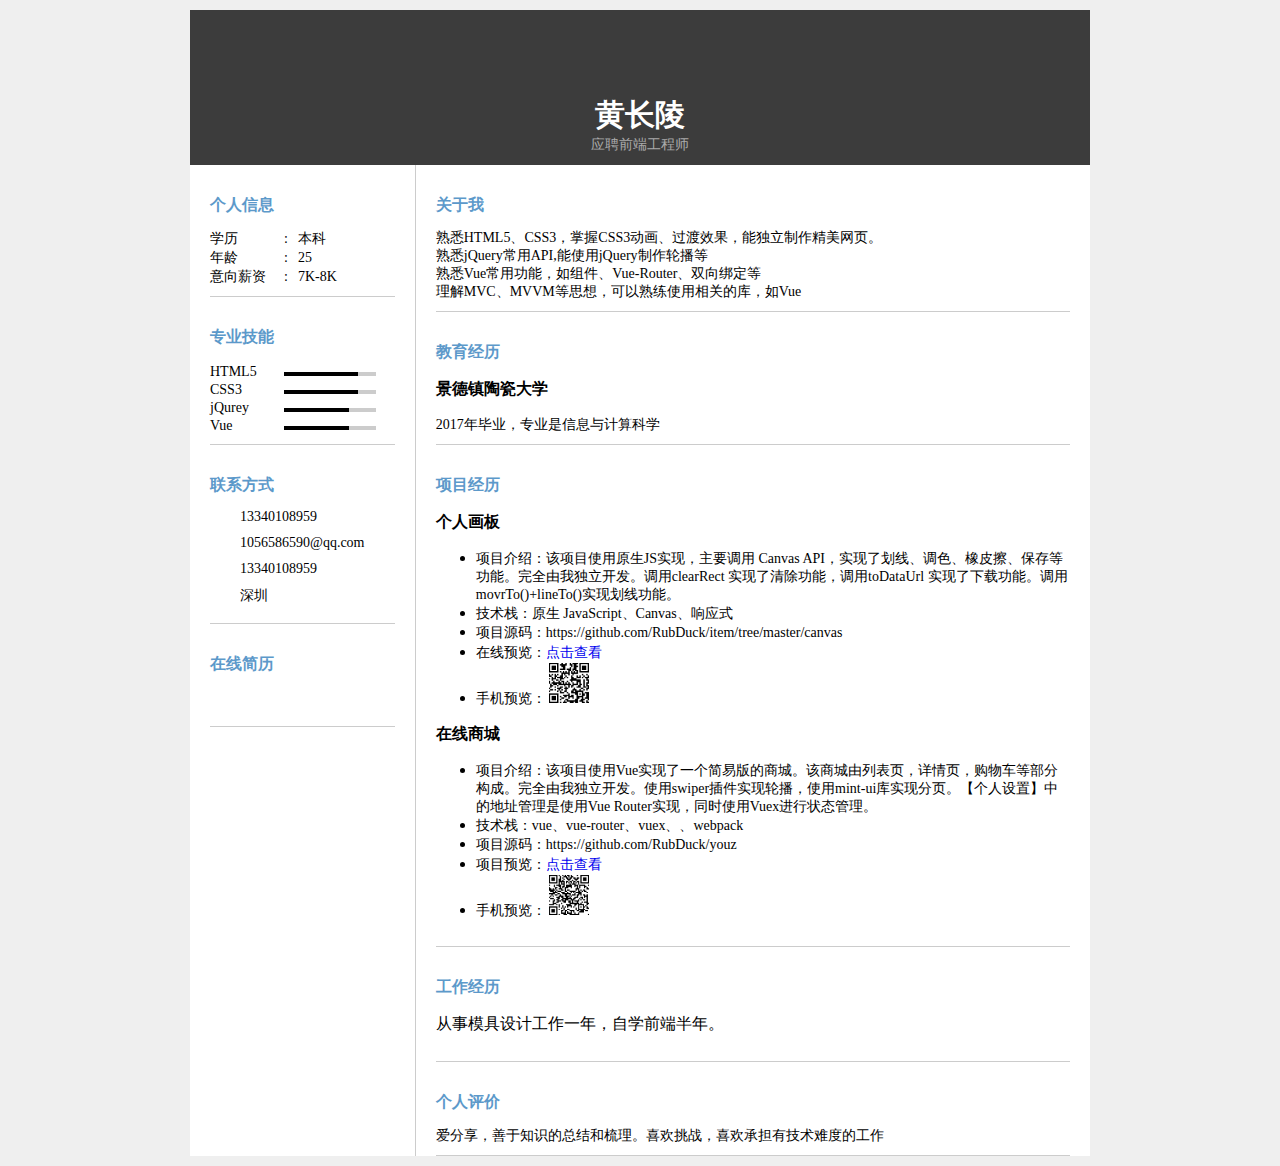
==== resume-2/index.html @ aaa9c548 "resume" ====
<!DOCTYPE html>
<html lang="en">
<head>
    <meta charset="UTF-8">
    <meta name="viewport" content="width=device-width, initial-scale=1.0">
    <meta http-equiv="X-UA-Compatible" content="ie=edge">
    <script src="https://at.alicdn.com/t/font_1127039_syuu8h5iaig.js"></script>
    <link rel="stylesheet" href="./index.css">
    <script src="./index.js"></script>
    <title>我的简历</title>
</head>
<body>
    <div class="page">
    <div class="resume">
    <header>
        <h1>黄长陵</h1>
        <p>应聘前端工程师</p>
    </header>
    <aside>
        <section>
            <h2>个人信息</h2>
            <div class="personal">
                <div class="item">
                    <span>学历</span>
                    <span>本科</span>
                </div>
                <div class="item">
                    <span>年龄</span>
                    <span>25</span>
                </div>
                <div class="item">
                    <span>意向薪资</span>
                    <span>7K-8K</span>
                </div>
            </div>
        </section>
        <section>
            <h2>专业技能</h2>
            <div class="skill">
                <div class="item">
                    <span>HTML5</span>
                    <span><i style="width:80%"></i></span>
                </div>
                <div class="item">
                        <span>CSS3</span>
                        <span><i style="width:80%"></i></span>
                    </div>
                <div class="item">
                    <span>jQurey</span>
                    <span><i style="width:70%"></i></span>
                </div>
                <div class="item">
                    <span>Vue</span>
                    <span><i style="width: 70%"></i></span>
                </div>
            </div>
        </section>
        <section>
            <h2>联系方式</h2>
            <div class="contact">
                <div class="item">
                    <svg class="icon" aria-hidden="true">
                            <use xlink:href="#icon-dianhua"></use>
                        </svg>
                        <span>13340108959</span>
                </div>
                <div class="item">
                    <svg class="icon" aria-hidden="true">
                            <use xlink:href="#icon-youxiang"></use>
                        </svg>
                        <span>1056586590@qq.com</span>
                </div>
                <div class="item">
                    <svg class="icon" aria-hidden="true">
                            <use xlink:href="#icon-weixin"></use>
                        </svg>
                        <span>13340108959</span>
                </div>
                <div class="item">
                    <svg class="icon" aria-hidden="true">
                            <use xlink:href="#icon-icon_MapMark"></use>
                        </svg>
                        <span>深圳</span>
                </div>
            </div>
        </section>
        <section>
            <h2>在线简历</h2>
            <div class="resume">
                <div class="utem">
                    <img src="" alt="">
                </div>
            </div>
        </section>
    </aside>
    <main>
        <section>
            <h2>关于我</h2>
            <span>熟悉HTML5、CSS3，掌握CSS3动画、过渡效果，能独立制作精美网页。</span>
            <span>熟悉jQuery常用API,能使用jQuery制作轮播等</span>
            <span>熟悉Vue常用功能，如组件、Vue-Router、双向绑定等</span>
            <span>理解MVC、MVVM等思想，可以熟练使用相关的库，如Vue</span>
        </section>
        <section>
            <h2>教育经历</h2>
           <h3>景德镇陶瓷大学</h3>
            <span>2017年毕业，专业是信息与计算科学</span>
        </section>
        <section>
            <h2>项目经历</h2>
            <h3>个人画板</h3>
            <ul>
                <li>
                    <span>项目介绍：该项目使用原生JS实现，主要调用 Canvas API，实现了划线、调色、橡皮擦、保存等功能。完全由我独立开发。调用clearRect 实现了清除功能，调用toDataUrl 实现了下载功能。调用movrTo()+lineTo()实现划线功能。</span>
                   </li>
                <li>
                    <span>技术栈：原生 JavaScript、Canvas、响应式</span>
                </li>
                <li>
                    <span>项目源码：https://github.com/RubDuck/item/tree/master/canvas</span>
                </li>
                <li>
                    <span>在线预览：<a href="https://rubduck.github.io/item/canvas/">点击查看</a></span>
                </li>
                <li>
                    <span>手机预览： <img src="./image/canvas.png" alt="" style="height:40px;width:40px;">  </span>
                </li>
            </ul>
            <h3>在线商城</h3>
            <ul>
                <li>
                    <span>项目介绍：该项目使用Vue实现了一个简易版的商城。该商城由列表页，详情页，购物车等部分构成。完全由我独立开发。使用swiper插件实现轮播，使用mint-ui库实现分页。【个人设置】中的地址管理是使用Vue Router实现，同时使用Vuex进行状态管理。
                    </span>
                </li>
                <li>
                    <span>技术栈：vue、vue-router、vuex、、webpack</span>
                </li>
                <li>
                    <span>项目源码：https://github.com/RubDuck/youz</span>
                </li>
                <li>
                    <span>项目预览：<a href="https://rubduck.github.io/youz/youzan/dist/">点击查看</a></span>
                </li>
                <li>
                    <span>手机预览： <img src="./image/youzan.png" alt="" style="height:40px;width:40px;">  </span>
                </li>
            </ul>
        </section>
        <section>
            <h2>工作经历</h2>
            <p>从事模具设计工作一年，自学前端半年。</p>
        </section>
        <section>
            <h2>个人评价</h2>
            <span>爱分享，善于知识的总结和梳理。喜欢挑战，喜欢承担有技术难度的工作</span>
        </section>
    </main>
    <!-- <a href="http://www.freepik.com">Designed by M.salama / Freepik</a> -->
</div>
</div>
</body>

</html>
---- resume-2/index.css ----
*{box-sizing: border-box}
body{margin: 0px;background: #efefef;word-wrap:break-word;}
a{text-decoration: none;font:14px/1.5 Arial; }



.resume{display: flex;max-width: 900px;margin-left: auto;margin-right: auto;margin-top: 10px;flex-wrap: wrap;margin-bottom: 10px;background: white}

header{text-align: center;height: 155px;width: 100%; background:#3c3c3c;}
header h1{margin-top: 85px; font-size: 30px;margin-bottom: 0;color: #fff;}
header p{ font-size: 14px;max-height: 20px;margin: 0px;color: #aaa;}

aside{border-right: 1px solid #ccc;background: white; flex:1}
aside section{border-bottom: 1px solid #ccc;    margin: 30px 20px 0px 20px;    padding-bottom: 10px;}
aside section h2{ font-size: 16px;color: #5c99ca;}
aside section span{font-size: 14px}
aside section .personal span:first-child {display: inline-block;width: 70px;}
aside section .personal span:last-child::before {content: ':';margin-right: 10px}
aside section .skill span:first-child {display: inline-block;width: 70px;}
aside section .skill span:last-child {height: 4px;background: #ccc;width: 50%;display: inline-block}
aside section .skill span i{display: block;;background: black;height: 4px}
aside section .contact .item{display: flex}
.icon {width: 1em; height: 1em;vertical-align: -0.15em;fill: currentColor;overflow: hidden;margin-bottom: 10px;width: 30px}

main{background: white;   flex: 3;max-width:100% }
main section{border-bottom: 1px solid #ccc; margin: 30px 20px 0px 20px;  padding-bottom: 10px;}
main section h2{font-size: 16px;color: #5c99ca;}
main section span{display: block;font-size: 14px}
main section h3{font-size: 16px}
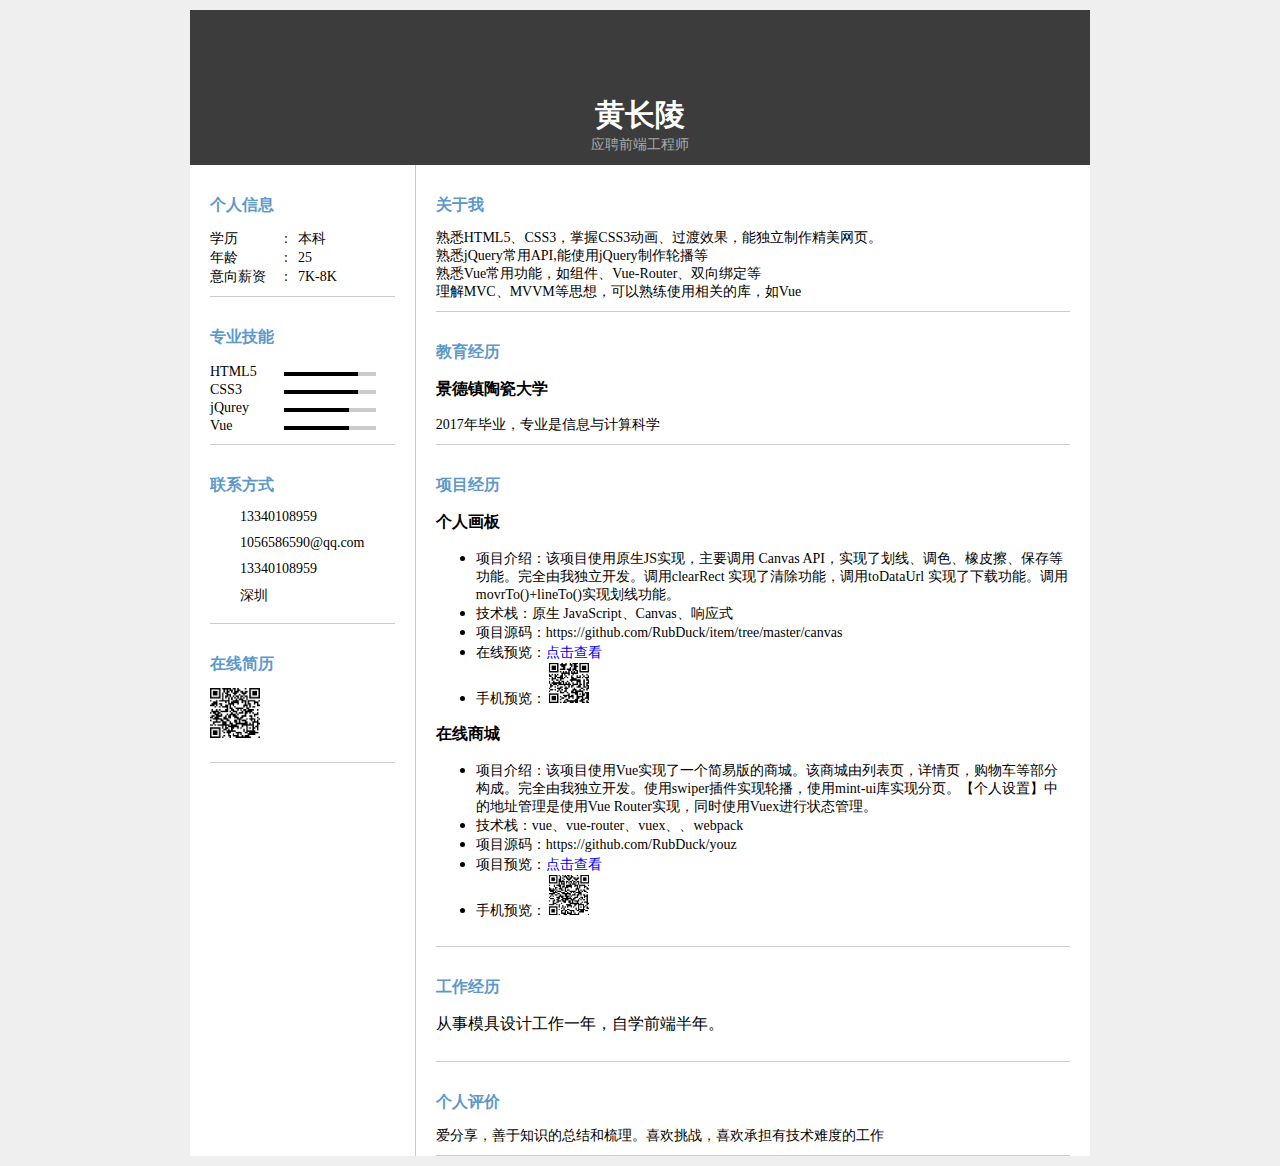
==== commit 3f0b9c8b: "resume" ====
--- a/resume-2/index.html
+++ b/resume-2/index.html
@@ -88,7 +88,7 @@
             <h2>在线简历</h2>
             <div class="resume">
                 <div class="utem">
-                    <img src="" alt="">
+                    <img src="./image/resume.png" alt="" style="height:50px;width:50px;">
                 </div>
             </div>
         </section>
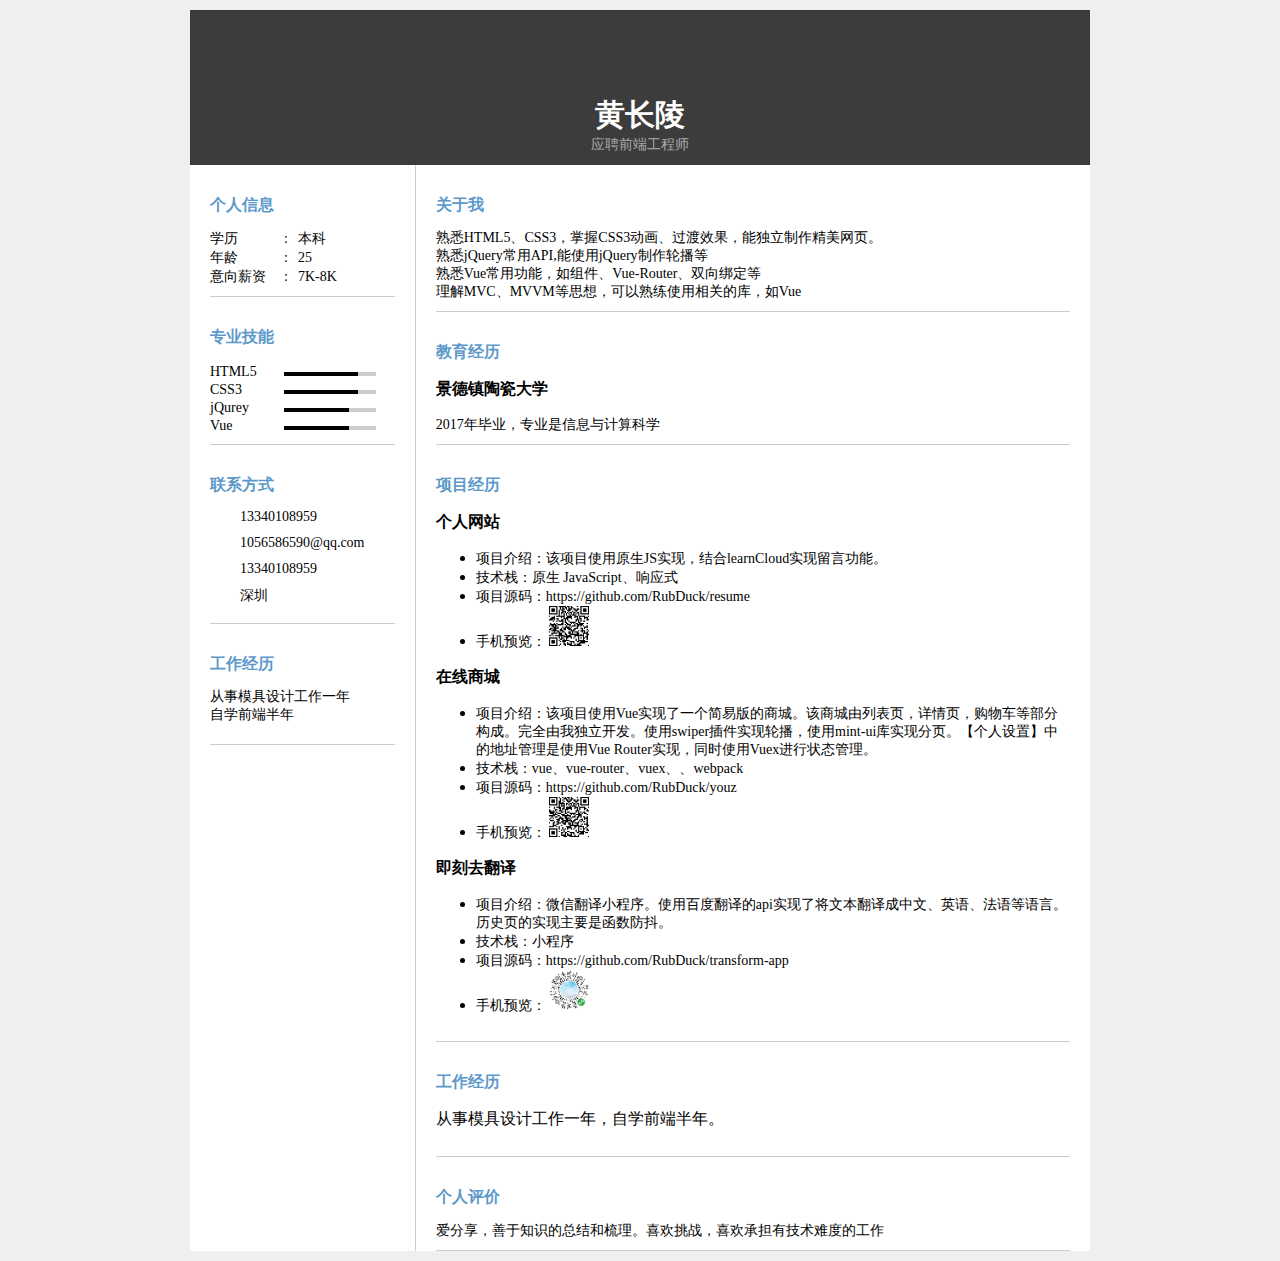
==== commit df1755d8: "app" ====
--- a/resume-2/index.html
+++ b/resume-2/index.html
@@ -85,11 +85,11 @@
             </div>
         </section>
         <section>
-            <h2>在线简历</h2>
+            <h2>工作经历</h2>
             <div class="resume">
-                <div class="utem">
-                    <img src="./image/resume.png" alt="" style="height:50px;width:50px;">
-                </div>
+                <span>从事模具设计工作一年</span>
+                <span>自学前端半年</span>
+                  
             </div>
         </section>
     </aside>
@@ -108,22 +108,22 @@
         </section>
         <section>
             <h2>项目经历</h2>
-            <h3>个人画板</h3>
+            <h3>个人网站</h3>
             <ul>
                 <li>
-                    <span>项目介绍：该项目使用原生JS实现，主要调用 Canvas API，实现了划线、调色、橡皮擦、保存等功能。完全由我独立开发。调用clearRect 实现了清除功能，调用toDataUrl 实现了下载功能。调用movrTo()+lineTo()实现划线功能。</span>
+                    <span>项目介绍：该项目使用原生JS实现，结合learnCloud实现留言功能。</span>
                    </li>
                 <li>
-                    <span>技术栈：原生 JavaScript、Canvas、响应式</span>
+                    <span>技术栈：原生 JavaScript、响应式</span>
                 </li>
                 <li>
-                    <span>项目源码：https://github.com/RubDuck/item/tree/master/canvas</span>
+                    <span>项目源码：https://github.com/RubDuck/resume</span>
                 </li>
+                <!-- <li>
+                    <span>在线预览：<a href="https://rubduck.github.io/resume/index.html">点击查看</a></span>
+                </li> -->
                 <li>
-                    <span>在线预览：<a href="https://rubduck.github.io/item/canvas/">点击查看</a></span>
-                </li>
-                <li>
-                    <span>手机预览： <img src="./image/canvas.png" alt="" style="height:40px;width:40px;">  </span>
+                    <span>手机预览： <img src="./image/resume.png" alt="" style="height:40px;width:40px;">  </span>
                 </li>
             </ul>
             <h3>在线商城</h3>
@@ -138,13 +138,33 @@
                 <li>
                     <span>项目源码：https://github.com/RubDuck/youz</span>
                 </li>
-                <li>
+                <!-- <li>
                     <span>项目预览：<a href="https://rubduck.github.io/youz/youzan/dist/">点击查看</a></span>
-                </li>
+                </li> -->
                 <li>
                     <span>手机预览： <img src="./image/youzan.png" alt="" style="height:40px;width:40px;">  </span>
                 </li>
             </ul>
+            <h3>即刻去翻译</h3>
+            <ul>
+                <li>
+                    <span>项目介绍：微信翻译小程序。使用百度翻译的api实现了将文本翻译成中文、英语、法语等语言。历史页的实现主要是函数防抖。</span>
+                   </li>
+                <li>
+                    <span>技术栈：小程序</span>
+                </li>
+                <li>
+                    <span>项目源码：https://github.com/RubDuck/transform-app</span>
+                </li>
+                <!-- <li>
+                    <span>项目预览：<a href="https://github.com/RubDuck/transform-app">点击查看</a></span>
+                </li> -->
+         
+                <li>
+                    <span>手机预览： <img src="./image/transform.png" alt="" style="height:40px;width:40px;">  </span>
+                </li>
+            </ul>
+            
         </section>
         <section>
             <h2>工作经历</h2>
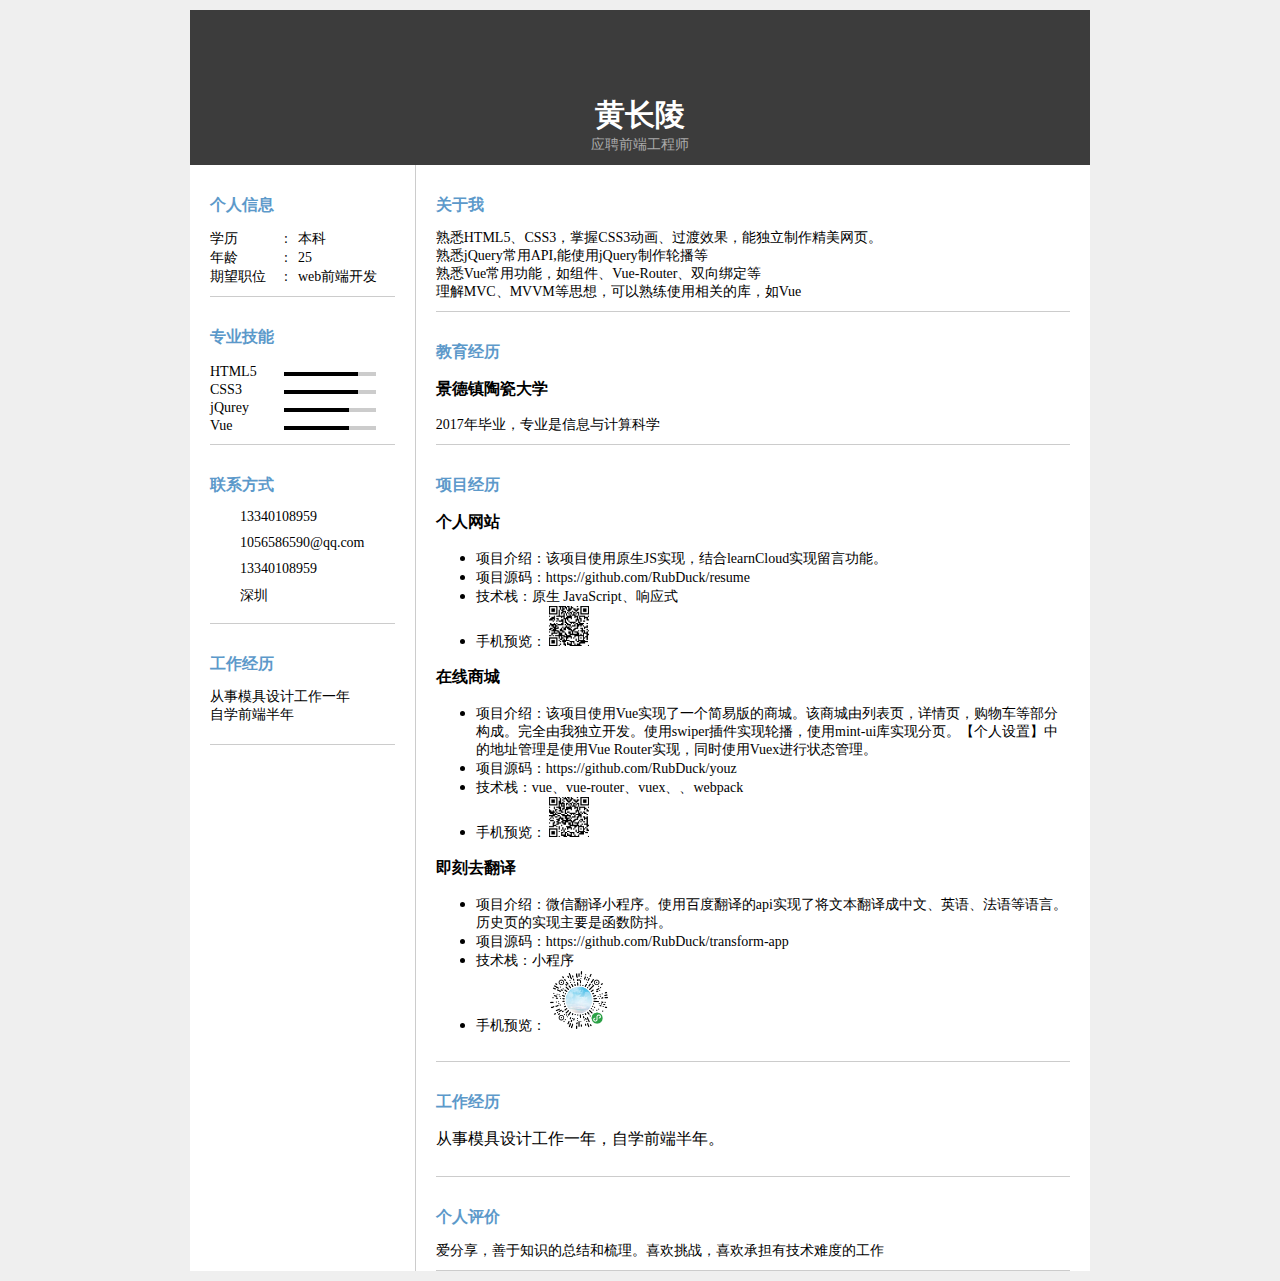
==== commit e5101bce: "modify pdf" ====
--- a/resume-2/index.html
+++ b/resume-2/index.html
@@ -29,9 +29,10 @@
                     <span>25</span>
                 </div>
                 <div class="item">
-                    <span>意向薪资</span>
-                    <span>7K-8K</span>
+                    <span>期望职位</span>
+                    <span>web前端开发</span>
                 </div>
+
             </div>
         </section>
         <section>
@@ -113,12 +114,14 @@
                 <li>
                     <span>项目介绍：该项目使用原生JS实现，结合learnCloud实现留言功能。</span>
                    </li>
+
+                   <li>
+                        <span>项目源码：https://github.com/RubDuck/resume</span>
+                    </li>   
                 <li>
                     <span>技术栈：原生 JavaScript、响应式</span>
                 </li>
-                <li>
-                    <span>项目源码：https://github.com/RubDuck/resume</span>
-                </li>
+
                 <!-- <li>
                     <span>在线预览：<a href="https://rubduck.github.io/resume/index.html">点击查看</a></span>
                 </li> -->
@@ -133,11 +136,12 @@
                     </span>
                 </li>
                 <li>
+                        <span>项目源码：https://github.com/RubDuck/youz</span>
+                    </li>
+                <li>
                     <span>技术栈：vue、vue-router、vuex、、webpack</span>
                 </li>
-                <li>
-                    <span>项目源码：https://github.com/RubDuck/youz</span>
-                </li>
+               
                 <!-- <li>
                     <span>项目预览：<a href="https://rubduck.github.io/youz/youzan/dist/">点击查看</a></span>
                 </li> -->
@@ -150,18 +154,19 @@
                 <li>
                     <span>项目介绍：微信翻译小程序。使用百度翻译的api实现了将文本翻译成中文、英语、法语等语言。历史页的实现主要是函数防抖。</span>
                    </li>
-                <li>
-                    <span>技术栈：小程序</span>
-                </li>
+                
                 <li>
                     <span>项目源码：https://github.com/RubDuck/transform-app</span>
                 </li>
+                <li>
+                        <span>技术栈：小程序</span>
+                    </li> 
                 <!-- <li>
                     <span>项目预览：<a href="https://github.com/RubDuck/transform-app">点击查看</a></span>
                 </li> -->
          
                 <li>
-                    <span>手机预览： <img src="./image/transform.png" alt="" style="height:40px;width:40px;">  </span>
+                    <span>手机预览： <img src="./image/transform.png" alt="" style="height:60px;width:60px;">  </span>
                 </li>
             </ul>
             
